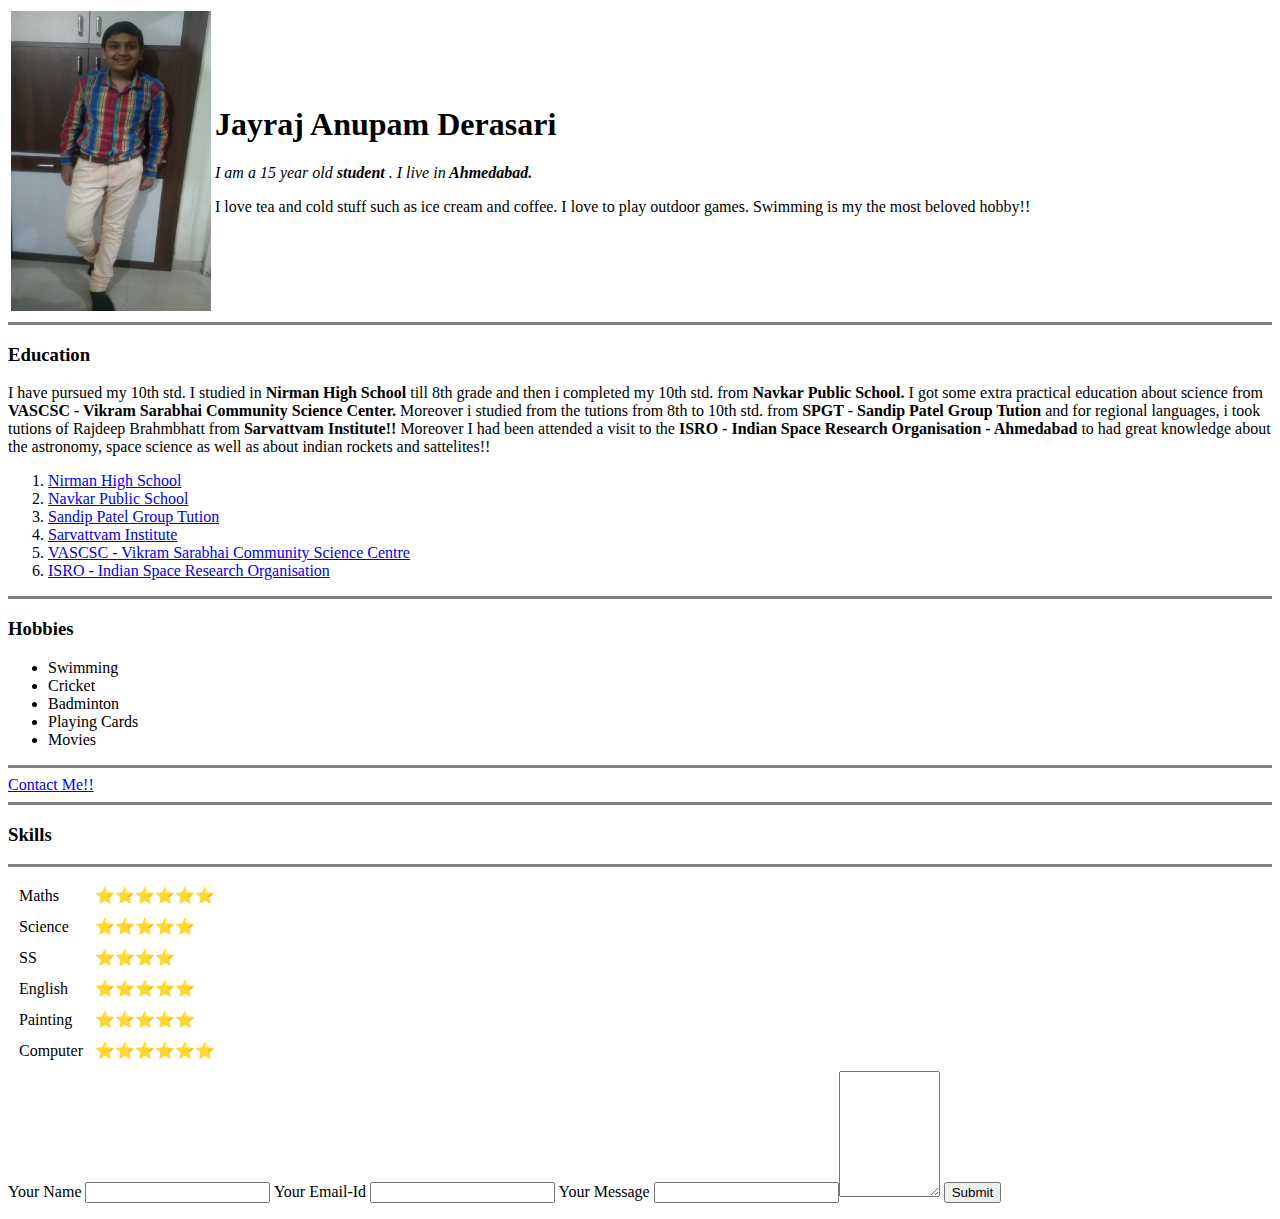
==== index.html @ 5ed75f18 "Add initial cv website files" ====
<html>

<head>
	<meta charset="utf-8">
	<title> Jayraj </title>
</head>

<body>
	<table>
		<tr>
			<td><img src="jayraj.jpeg" height="300px" width="200px"></td>
			<td>
				<H1> Jayraj Anupam Derasari</h1>
				<p><em> I am a 15 year old <strong> student </strong>. I live in<strong> Ahmedabad. </strong> </em></p>

				<P> I love tea and cold stuff such as ice cream and coffee. I love to play outdoor games. Swimming is my
					the most
					beloved hobby!!</P>
			</td>
		</tr>





	</table>



	<hr size="3" noshade>

	<p>
		<h3> Education</h3>I have pursued my 10th std. I studied in <strong>Nirman High School</strong> till 8th grade
		and then i completed my 10th std.
		from <strong> Navkar Public School. </strong> I got some extra practical education about science from <strong>
			VASCSC - Vikram Sarabhai Community Science Center.</strong>
		Moreover i studied from the tutions from 8th to 10th std. from <strong>SPGT - Sandip Patel Group Tution
		</strong>and for regional languages,
		i took tutions of Rajdeep Brahmbhatt from<strong> Sarvattvam Institute!! </strong>
		Moreover I had been attended a visit to the<strong> ISRO - Indian Space Research Organisation -
			Ahmedabad</strong> to had great knowledge about the astronomy, space science as well as about indian rockets
		and sattelites!!

		<ol>
			<li><a href="https://www.nirmanhighschool.com/"> Nirman High School </li></a>
			<li> <a href="https://www.facebook.com/NavkarPublicSchool/"> Navkar Public School </li></a>
			<li> <a href="https://www.spgtpvtltd.com/index.html">Sandip Patel Group Tution </li> </a>
			<li><a href="https://www.facebook.com/Sarvattvam-Institute-2097714653615758/"> Sarvattvam Institute </li>
			</a>
			<li><a href="https://www.vascsc.org/"> VASCSC - Vikram Sarabhai Community Science Centre </a> </li>
			<li> <a href="https://www.isro.gov.in/">ISRO - Indian Space Research Organisation</li> </a>
		</ol>



	</p>

		<hr size="3" noshade>
	<h3> Hobbies </h3>
	<ul>
		<li> Swimming</li>
		<li> Cricket </li>
		<li> Badminton </li>
		<li> Playing Cards </li>
		<li> Movies </li>
	</ul>
	<hr size="3" noshade>

	<a href="contact.html"> Contact Me!!</a>

	<hr size="3" noshade>

	<table cellspacing="10" >
		<thead><h3> Skills</h3> </thead>
		<hr size="3" noshade>

		
		
		<tbody><tr> <td> Maths </td>  <td> ⭐⭐⭐⭐⭐⭐ </td>
		
			<tr> <td> Science </td>  <td> ⭐⭐⭐⭐⭐ </td>
		
				<tr> <td> SS </td> <td>⭐⭐⭐⭐  </td>
		
				<tr> <td>English </td>  <td> ⭐⭐⭐⭐⭐ </td>
		
				<tr> <td> Painting</td>  <td> ⭐⭐⭐⭐⭐  </td>
		
				<tbody> <td> Computer </td>  <td> ⭐⭐⭐⭐⭐⭐  </td>
		</tbody>
		</table>

		<form>
				<label> Your Name </label> <input type="text">
				<label> Your Email-Id </label> <input type="email">
				<label> Your Message</label> <input><textarea name="name" rows="8" cols="10"></textarea>
				<input type="submit">
		</form>
			
























</body>





</html>
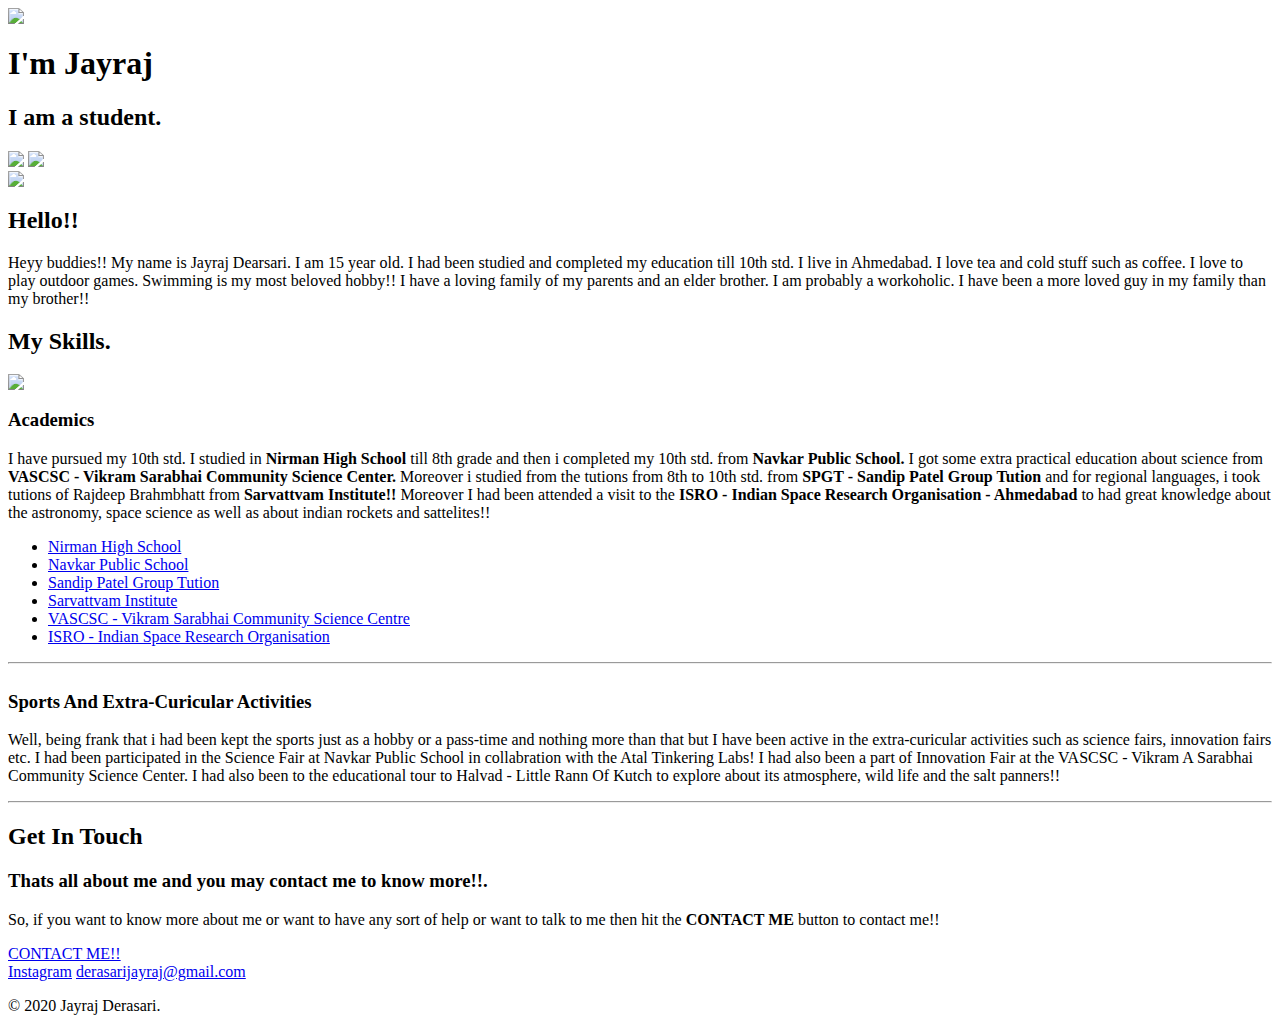
==== commit b08c7c37: "Add files via upload" ====
--- a/index.html
+++ b/index.html
@@ -1,130 +1,107 @@
-<html>
-
-<head>
-	<meta charset="utf-8">
-	<title> Jayraj </title>
-</head>
-
-<body>
-	<table>
-		<tr>
-			<td><img src="jayraj.jpeg" height="300px" width="200px"></td>
-			<td>
-				<H1> Jayraj Anupam Derasari</h1>
-				<p><em> I am a 15 year old <strong> student </strong>. I live in<strong> Ahmedabad. </strong> </em></p>
-
-				<P> I love tea and cold stuff such as ice cream and coffee. I love to play outdoor games. Swimming is my
-					the most
-					beloved hobby!!</P>
-			</td>
-		</tr>
-
-
-
-
-
-	</table>
-
-
-
-	<hr size="3" noshade>
-
-	<p>
-		<h3> Education</h3>I have pursued my 10th std. I studied in <strong>Nirman High School</strong> till 8th grade
-		and then i completed my 10th std.
-		from <strong> Navkar Public School. </strong> I got some extra practical education about science from <strong>
-			VASCSC - Vikram Sarabhai Community Science Center.</strong>
-		Moreover i studied from the tutions from 8th to 10th std. from <strong>SPGT - Sandip Patel Group Tution
-		</strong>and for regional languages,
-		i took tutions of Rajdeep Brahmbhatt from<strong> Sarvattvam Institute!! </strong>
-		Moreover I had been attended a visit to the<strong> ISRO - Indian Space Research Organisation -
-			Ahmedabad</strong> to had great knowledge about the astronomy, space science as well as about indian rockets
-		and sattelites!!
-
-		<ol>
-			<li><a href="https://www.nirmanhighschool.com/"> Nirman High School </li></a>
-			<li> <a href="https://www.facebook.com/NavkarPublicSchool/"> Navkar Public School </li></a>
-			<li> <a href="https://www.spgtpvtltd.com/index.html">Sandip Patel Group Tution </li> </a>
-			<li><a href="https://www.facebook.com/Sarvattvam-Institute-2097714653615758/"> Sarvattvam Institute </li>
-			</a>
-			<li><a href="https://www.vascsc.org/"> VASCSC - Vikram Sarabhai Community Science Centre </a> </li>
-			<li> <a href="https://www.isro.gov.in/">ISRO - Indian Space Research Organisation</li> </a>
-		</ol>
-
-
-
-	</p>
-
-		<hr size="3" noshade>
-	<h3> Hobbies </h3>
-	<ul>
-		<li> Swimming</li>
-		<li> Cricket </li>
-		<li> Badminton </li>
-		<li> Playing Cards </li>
-		<li> Movies </li>
-	</ul>
-	<hr size="3" noshade>
-
-	<a href="contact.html"> Contact Me!!</a>
-
-	<hr size="3" noshade>
-
-	<table cellspacing="10" >
-		<thead><h3> Skills</h3> </thead>
-		<hr size="3" noshade>
-
-		
-		
-		<tbody><tr> <td> Maths </td>  <td> ⭐⭐⭐⭐⭐⭐ </td>
-		
-			<tr> <td> Science </td>  <td> ⭐⭐⭐⭐⭐ </td>
-		
-				<tr> <td> SS </td> <td>⭐⭐⭐⭐  </td>
-		
-				<tr> <td>English </td>  <td> ⭐⭐⭐⭐⭐ </td>
-		
-				<tr> <td> Painting</td>  <td> ⭐⭐⭐⭐⭐  </td>
-		
-				<tbody> <td> Computer </td>  <td> ⭐⭐⭐⭐⭐⭐  </td>
-		</tbody>
-		</table>
-
-		<form>
-				<label> Your Name </label> <input type="text">
-				<label> Your Email-Id </label> <input type="email">
-				<label> Your Message</label> <input><textarea name="name" rows="8" cols="10"></textarea>
-				<input type="submit">
-		</form>
-			
-
-
-
-
-
-
-
-
-
-
-
-
-
-
-
-
-
-
-
-
-
-
-
-
-</body>
-
-
-
-
-
+<html>
+
+<head>
+      <meta charset="utf-8">
+      <title> Jayraj Derasari </title>
+      <link rel="stylesheet" href="css/style.css">
+      <link href="https://fonts.googleapis.com/css?family=Merriweather|Montserrat|Sacramento&display=swap"
+            rel="stylesheet">
+       <link rel="icon" href="favicon.ico">
+</head>
+
+
+<body>
+      <div class="top-container">
+            <img class="top-cloud" src="images/cloud.png">
+            <h1> I'm Jayraj</h1>
+            <h2> I am a student.</h2>
+            <img class="bottom-cloud" src="images/cloud.png">
+            <img src="images/mountain.png">
+      </div>
+
+
+
+
+      <div class="middle-container">
+            <div class="profile">
+                  <img class="pp" src="images/pp.jpeg">
+                  <h2>Hello!!</h2>
+                  <p>Heyy buddies!! My name is Jayraj Dearsari. I am 15 year old. I had been studied and completed my education till 10th std. I live in Ahmedabad.
+
+                        I love tea and cold stuff such as coffee. I love to play outdoor games. Swimming is my most
+                        beloved hobby!! I have a loving family of my parents and an elder brother. I am probably a
+                        workoholic. I have been a more loved guy in my family than my brother!! </p>
+            </div> 
+      </div>
+
+      <div class="bottom-container">
+            <div class="skills">
+                  <h2> My Skills.</h2>
+                  <div class="skill-row">
+                        <img class="sci-fair" src="images/sci-fair.jpg">
+                        <h3>Academics</h3>
+                        <p>I have pursued my 10th std. I studied in <strong>Nirman High School</strong> till 8th grade
+                              and then i completed my 10th std.
+                              from <strong> Navkar Public School. </strong> I got some extra practical education about
+                              science from <strong>
+                                    VASCSC - Vikram Sarabhai Community Science Center.</strong>
+                              Moreover i studied from the tutions from 8th to 10th std. from <strong>SPGT - Sandip Patel
+                                    Group Tution
+                              </strong>and for regional languages,
+                              i took tutions of Rajdeep Brahmbhatt from<strong> Sarvattvam Institute!! </strong>
+                              Moreover I had been attended a visit to the<strong> ISRO - Indian Space Research
+                                    Organisation -
+                                    Ahmedabad</strong> to had great knowledge about the astronomy, space science as well
+                              as about indian rockets
+                              and sattelites!!
+
+                              <ul class="links"> 
+                                    <li><a href="https://www.nirmanhighschool.com/"> Nirman High School </li></a>
+                                    <li> <a href="https://www.facebook.com/NavkarPublicSchool/"> Navkar Public School
+                                    </li></a>
+                                    <li> <a href="https://www.spgtpvtltd.com/index.html">Sandip Patel Group Tution </li>
+                                    </a>
+                                    <li><a href="https://www.facebook.com/Sarvattvam-Institute-2097714653615758/">
+                                                Sarvattvam Institute </li>
+                                    </a>
+                                    <li><a href="https://www.vascsc.org/"> VASCSC - Vikram Sarabhai Community Science
+                                                Centre </a> </li>
+                                    <li> <a href="https://www.isro.gov.in/">ISRO - Indian Space Research Organisation
+                                    </li> </a>
+                              </ul>
+                        </p>
+                  </div>
+                  <hr>
+                  <div class="skill-row">
+                        <img class="" src="" alt="">
+                        <h3>Sports And Extra-Curicular Activities</h3>
+                        <p>Well, being frank that i had been kept the sports just as a hobby or a pass-time and nothing
+                              more than that but I have been active in the extra-curicular activities such as science
+                              fairs, innovation fairs etc. I had been participated in the Science Fair at Navkar Public
+                              School in collabration with the Atal Tinkering Labs! I had also been a part of Innovation
+                              Fair at the VASCSC - Vikram A Sarabhai Community Science Center. I had also been to the
+                              educational tour to Halvad - Little Rann Of Kutch to explore about its atmosphere, wild
+                              life and the salt panners!! </p>
+                  </div>
+                  <hr>
+                  <div class="contact-me">
+                        <h2>Get In Touch</h2>
+                        <h3>Thats all about me and you may contact me to know more!!.</h3>
+                        <p>So, if you want to know more about me or want to have any sort of help or want to talk to me then hit the <strong>CONTACT ME</strong> button to contact me!!</p>
+                          <a href="contact.html" class="contact-btn">CONTACT ME!!</a>
+                          
+                  </div>
+            </div>
+      </div>
+
+      <div class="last-container">
+
+            <a class="footer-link" href="https://www.Instagram.com/jayraj_derasari">Instagram</a>
+            <a href="https://mail.google.com/" class="footer-link"> derasarijayraj@gmail.com </a>
+            <p>© 2020 Jayraj Derasari.</p>
+      </div>
+
+
+</body>
+
 </html>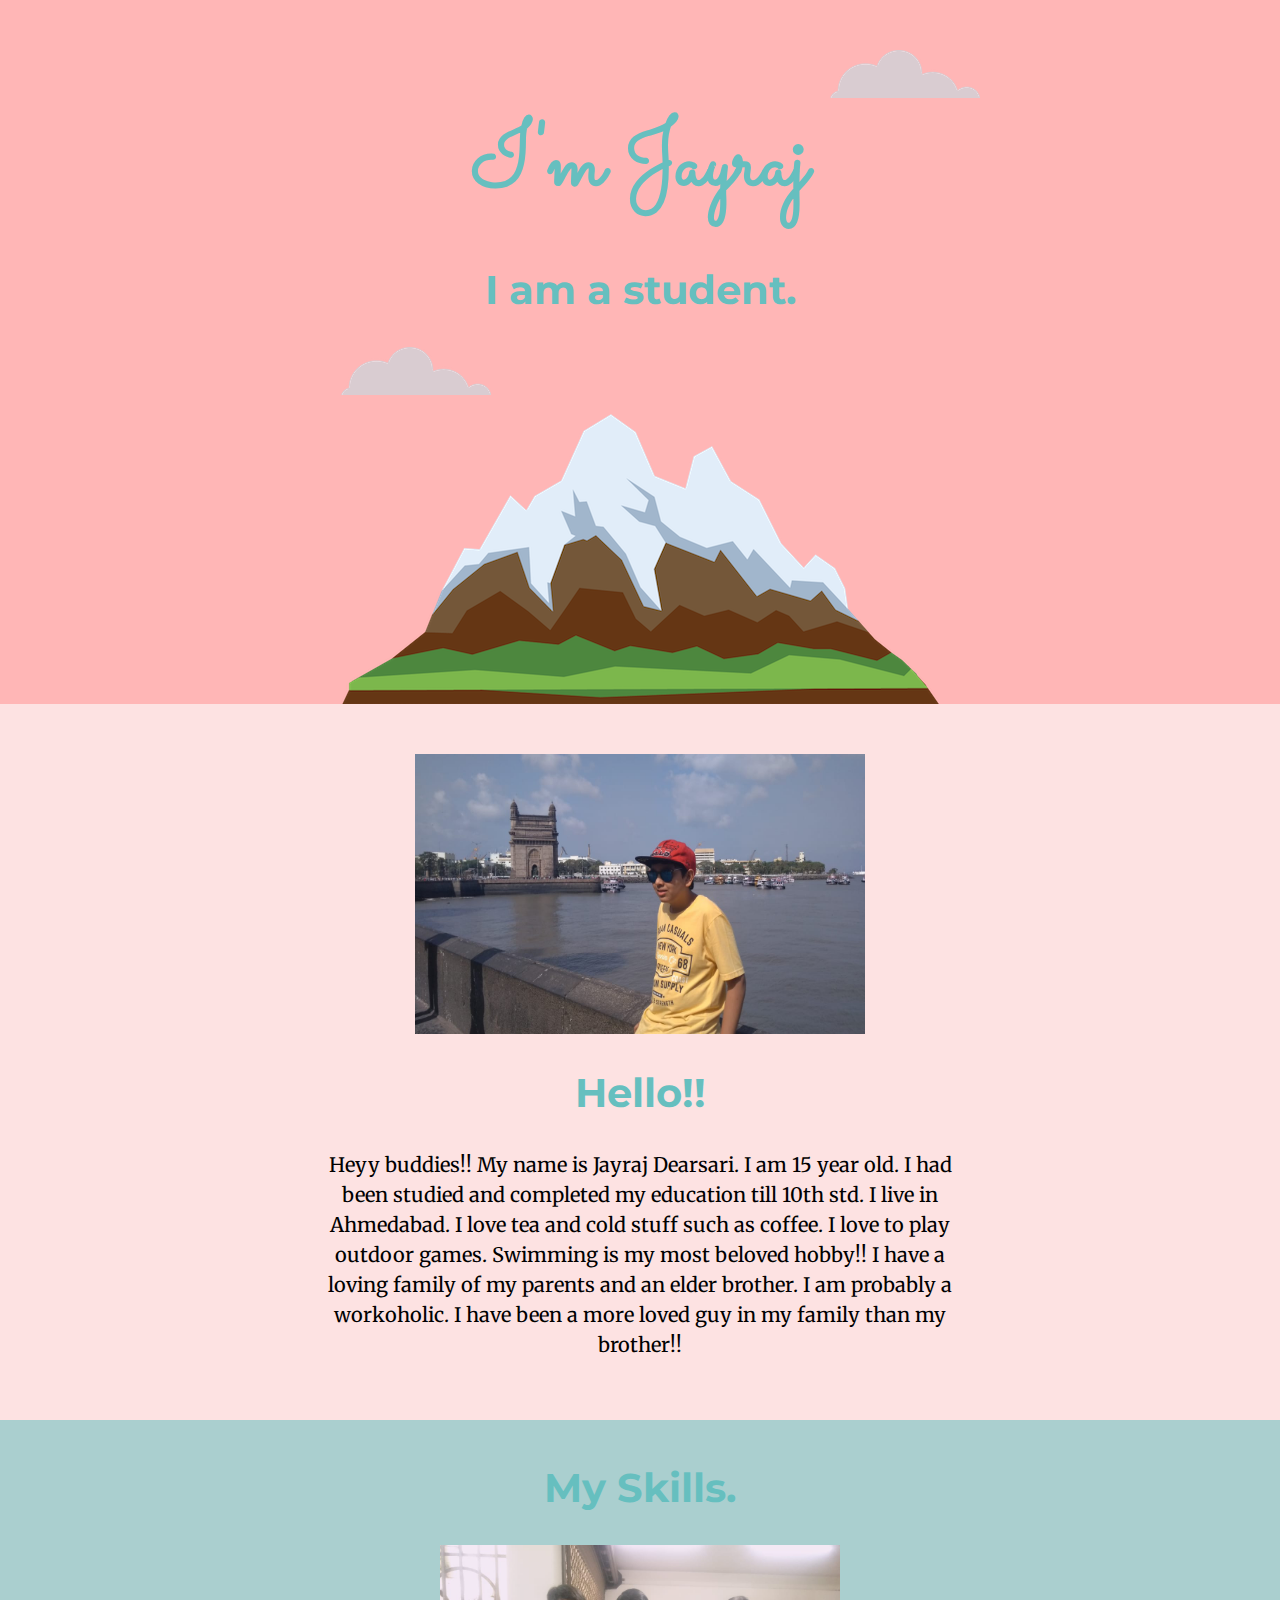
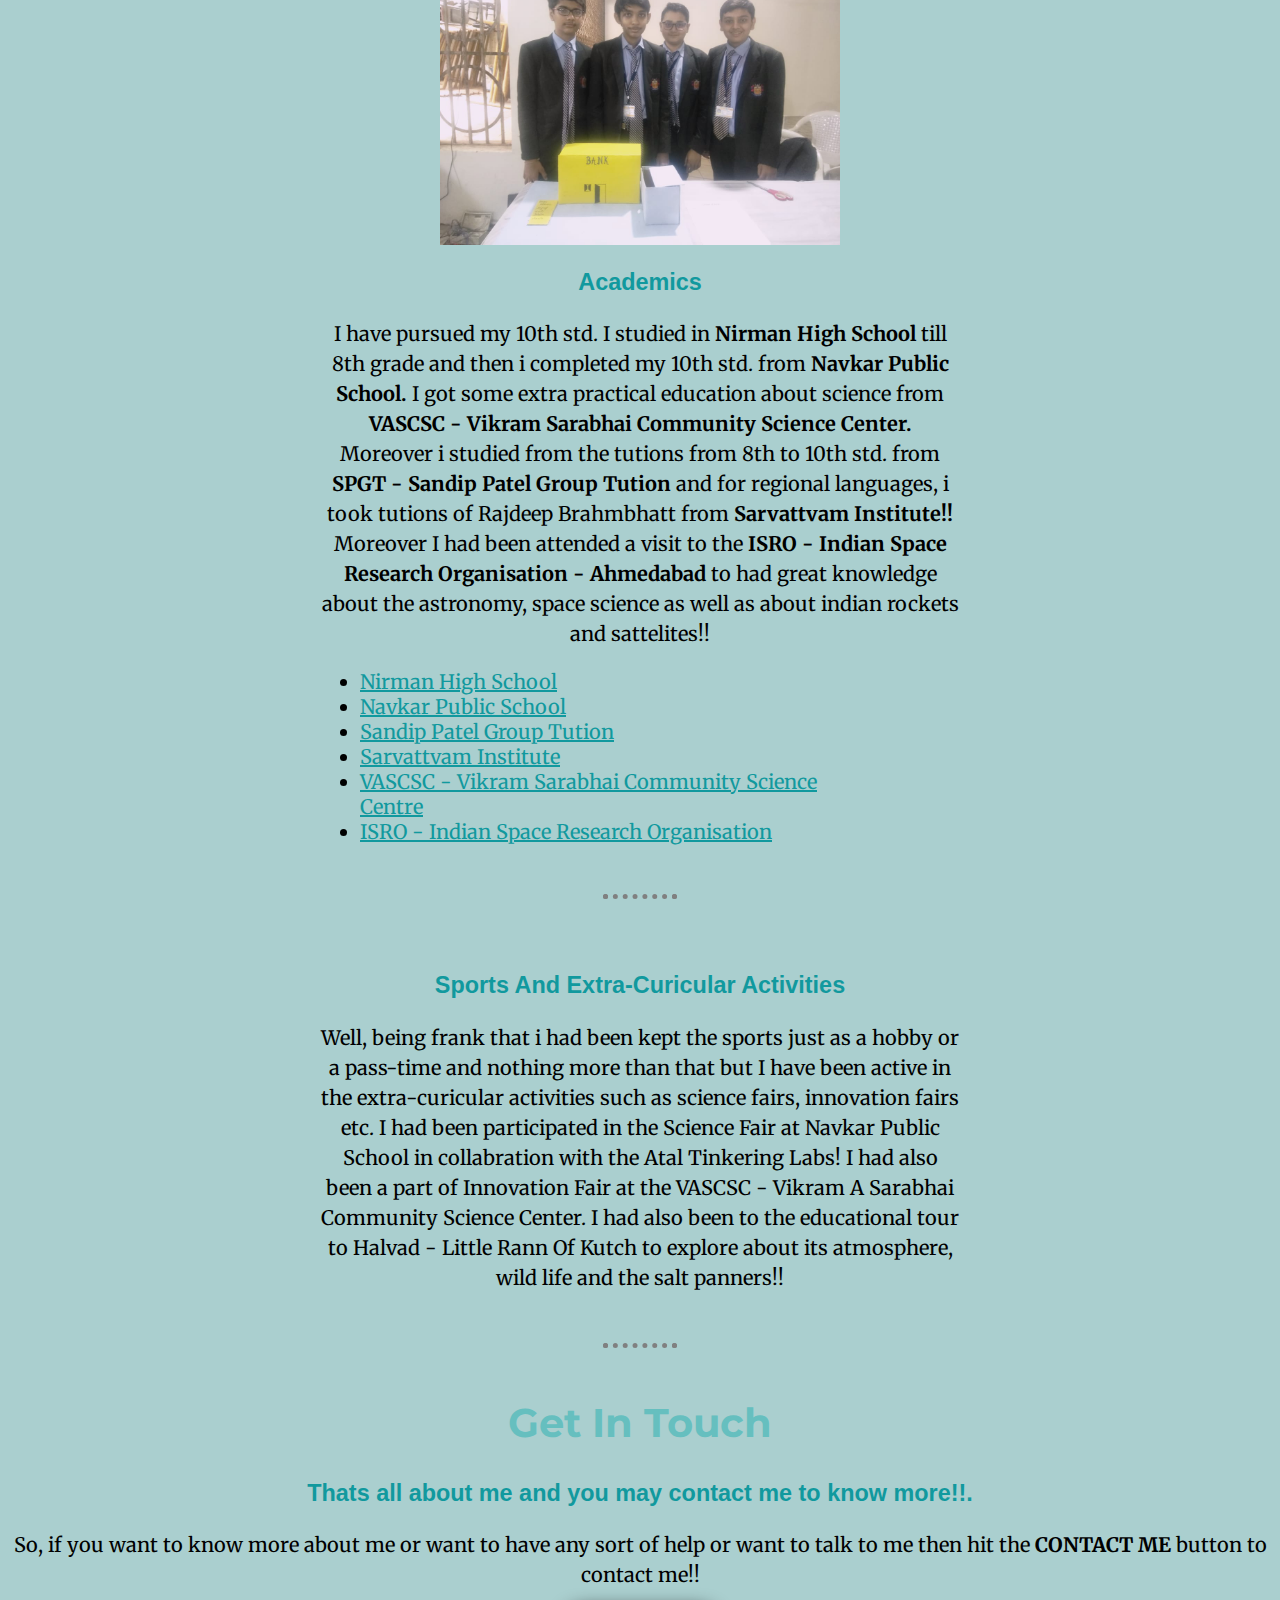
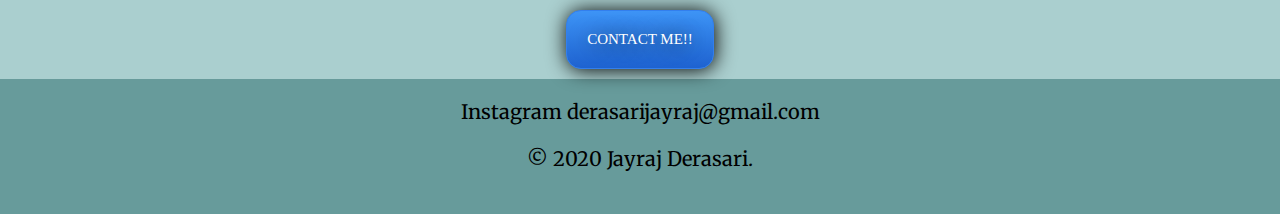
==== commit 4d3fbc61: "Update index.html" ====
--- a/index.html
+++ b/index.html
@@ -3,7 +3,7 @@
 <head>
       <meta charset="utf-8">
       <title> Jayraj Derasari </title>
-      <link rel="stylesheet" href="css/style.css">
+      <link rel="stylesheet" href="/css/style.css">
       <link href="https://fonts.googleapis.com/css?family=Merriweather|Montserrat|Sacramento&display=swap"
             rel="stylesheet">
        <link rel="icon" href="favicon.ico">
@@ -104,4 +104,4 @@
 
 </body>
 
-</html>+</html>
--- a/css/style.css
+++ b/css/style.css
@@ -0,0 +1,140 @@
+body {
+    font-size: 1.25rem;
+    text-align: center;
+    margin: 0px;
+    font-family: "Merriweather", serif;
+    background-color: #aacfcf;
+  }
+  .contact-body{
+      text-align: left;
+  }
+  .links{
+      text-align: left;
+      min-width: 30%;
+      max-width: 75%;
+  }
+  h1 {
+    margin: 0px;
+    font-size: 5.625rem;
+    font-family: "Sacramento", cursive;
+    margin: 50px auto 0px auto;
+    color: #66bfbf;
+  }
+  h2 {
+    font-family: "Montserrat", sans-serif;
+    font-size: 2.5rem;
+    color: #66bfbf;
+    font-weight: bold;
+  }
+  h3 {
+    color: #11999e;
+    font-family: "Montserrat-bold", sans-serif;
+  }
+  a {
+    color: #11999e;
+  }
+  .top-container {
+    background-color: #ffb6b6;
+    padding-top: 50px;
+  }
+  .middle-container {
+    background-color: #fde2e2;
+    padding-bottom: 40px;
+  }
+  .bottom-container {
+    background-color: #aacfcf;
+    padding: 10px 0;
+  }
+  .last-container {
+    background-color: #679b9b;
+    padding: 20px 0;
+  }
+  .footer-link {
+    text-decoration: none;
+    color: #000000;
+  }
+  .pp {
+    width: 450px;
+    height: 280px;
+    padding-top: 50px;
+  }
+  hr {
+    border: dotted;
+    border-bottom: none;
+    width: 5%;
+    border-width: 5px;
+    margin: 50px auto;
+  }
+  .bottom-cloud {
+    position: absolute;
+  }
+  
+  .top-cloud {
+    position: absolute;
+    right: 300px;
+    top: 50px;
+  }
+  .skill-row {
+    width: 50%;
+    margin: auto;
+  }
+  .profile {
+    width: 50%;
+    margin: auto;
+  }
+  p {
+    line-height: 1.5;
+  }
+  .sci-fair {
+    height: 300px;
+    width: 400px;
+  }
+  
+  
+  .contact-btn {
+     
+    background-color: #3d94f6;
+    background-image: -webkit-linear-gradient(top, #3d94f6, #1e62d0);
+    background-image: -moz-linear-gradient(top, #3d94f6, #1e62d0);
+    background-image: -ms-linear-gradient(top, #3d94f6, #1e62d0);
+    background-image: -o-linear-gradient(top, #3d94f6, #1e62d0);
+    background-image: linear-gradient(to bottom, #3d94f6, #1e62d0);
+    -webkit-border-radius: 15px;
+    -moz-border-radius: 15px;
+    border-radius: 15px;
+    color: #ffffff;
+    font-family: Verdana;
+    font-size: 15px;
+    font-weight: 100;
+    padding: 20px;
+    box-shadow: 1px 1px 20px 0px #000000;
+    -webkit-box-shadow: 1px 1px 20px 0px #000000;
+    -moz-box-shadow: 1px 1px 20px 0px #000000;
+    text-shadow: 1px 1px 20px #000000;
+    border: solid #337fed 1px;
+    text-decoration: none;
+    display: inline-block;
+    cursor: pointer;
+    text-align: center;
+  }
+  
+  .contact-btn:hover {
+    border: solid #337fed 1px;
+    background: #1e62d0;
+    background-image: -webkit-linear-gradient(top, #1e62d0, #3d94f6);
+    background-image: -moz-linear-gradient(top, #1e62d0, #3d94f6);
+    background-image: -ms-linear-gradient(top, #1e62d0, #3d94f6);
+    background-image: -o-linear-gradient(top, #1e62d0, #3d94f6);
+    background-image: linear-gradient(to bottom, #1e62d0, #3d94f6);
+    -webkit-border-radius: 20px;
+    -moz-border-radius: 20px;
+    border-radius: 20px;
+    text-decoration: none;
+  }
+  
+  .contact {
+    color: #337fed;
+  }
+.text{
+    line-height: 1.5;
+}
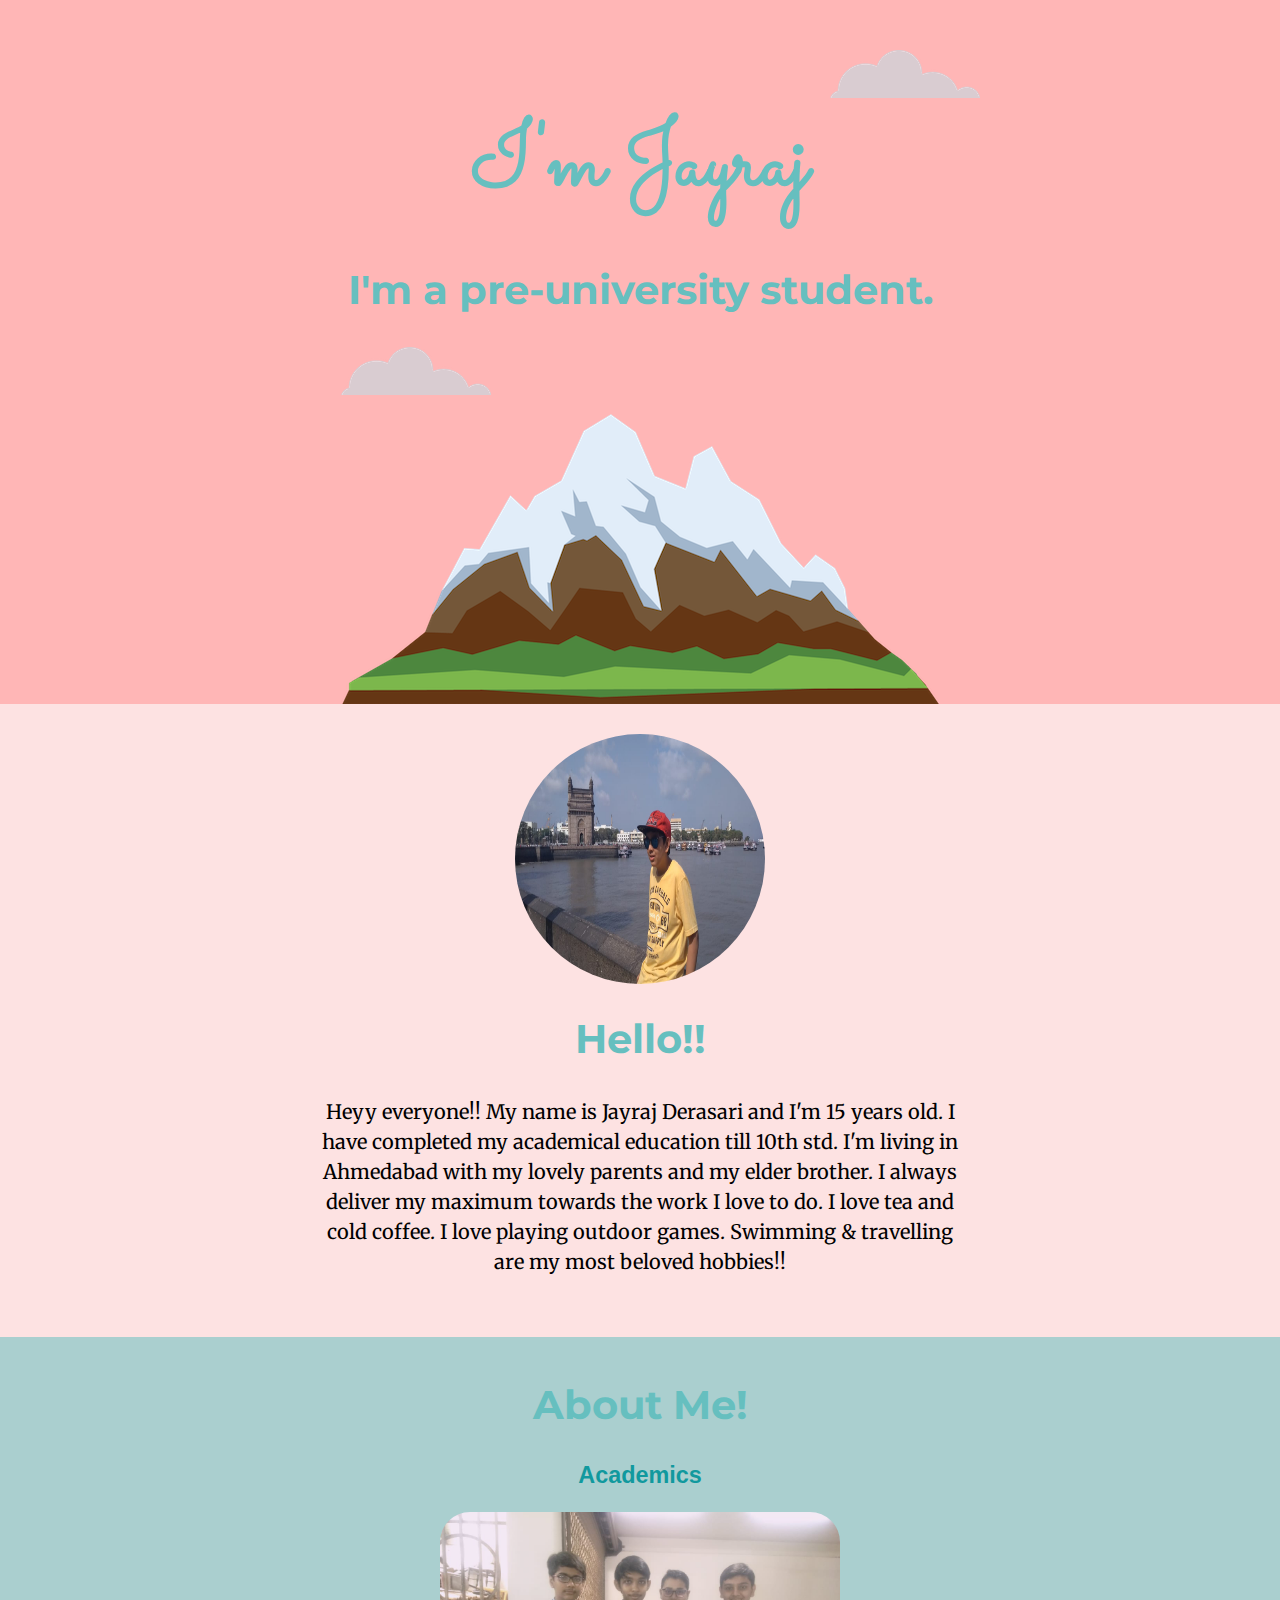
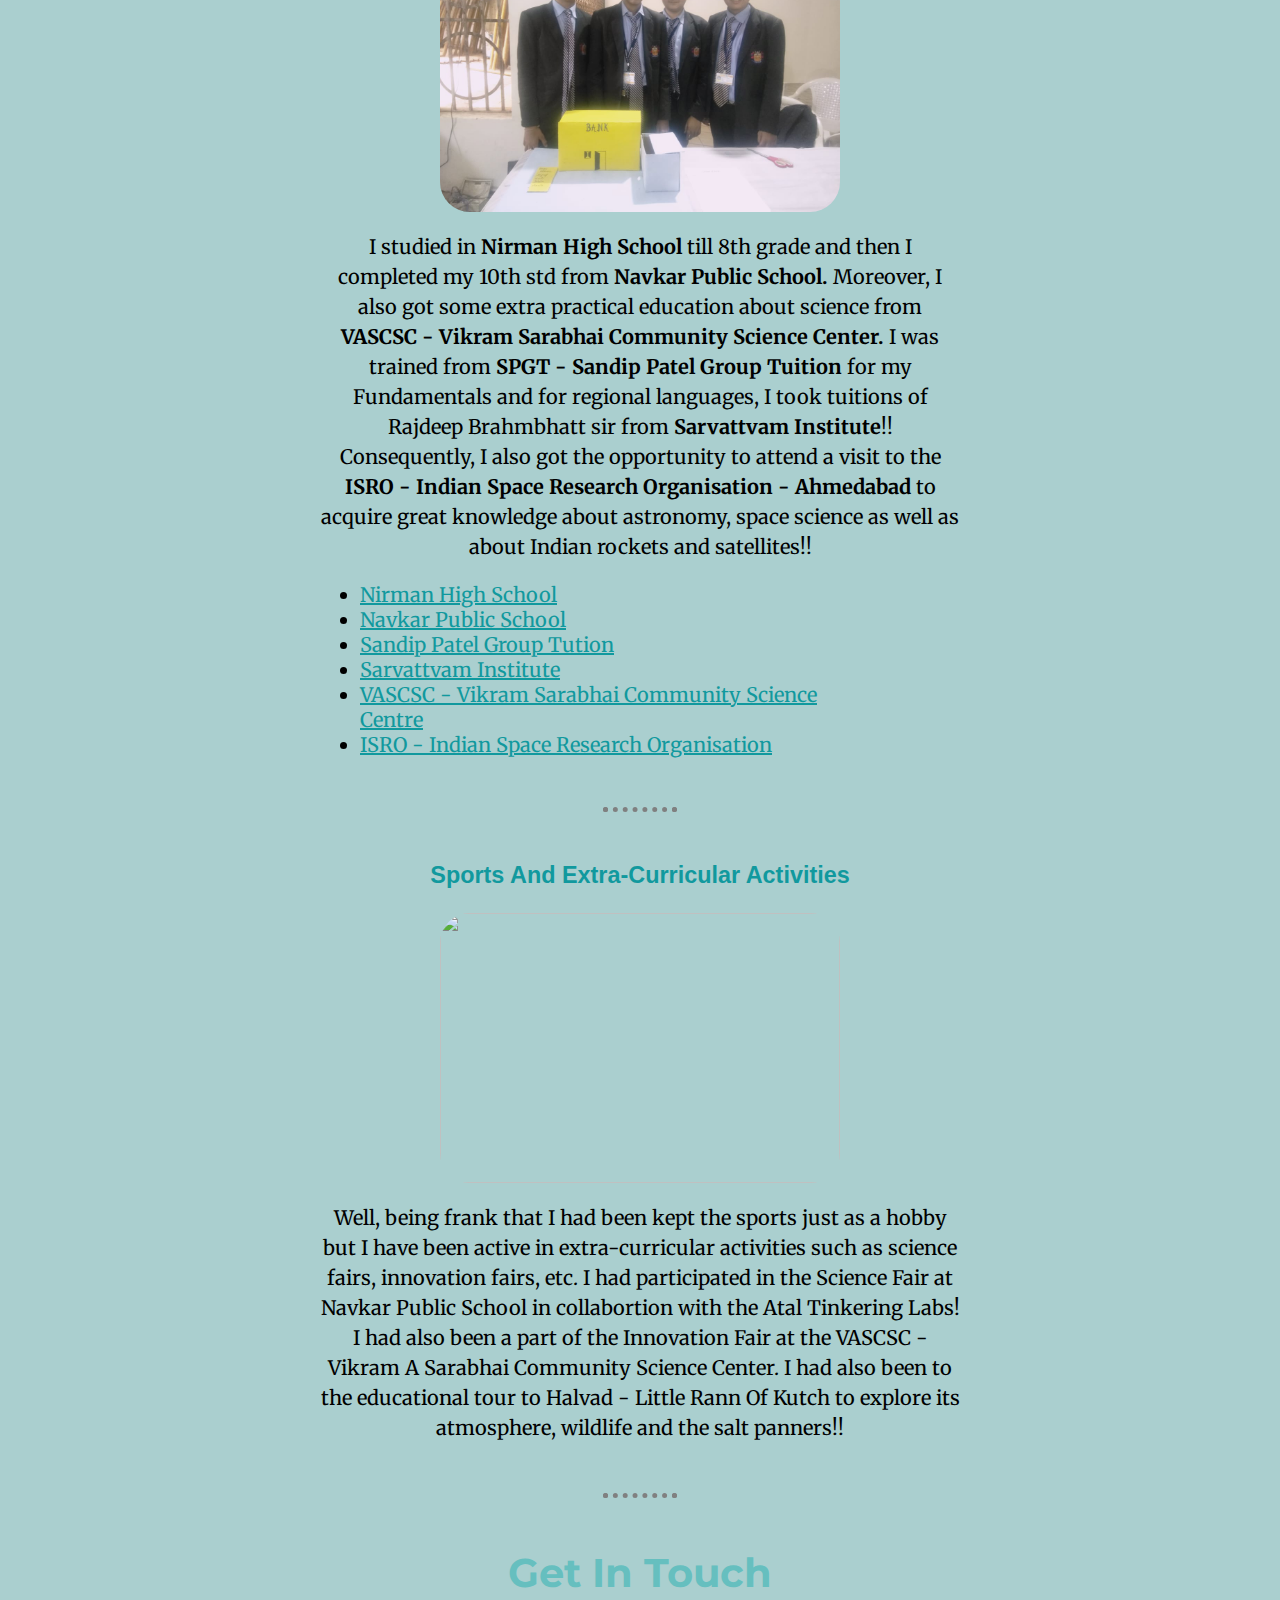
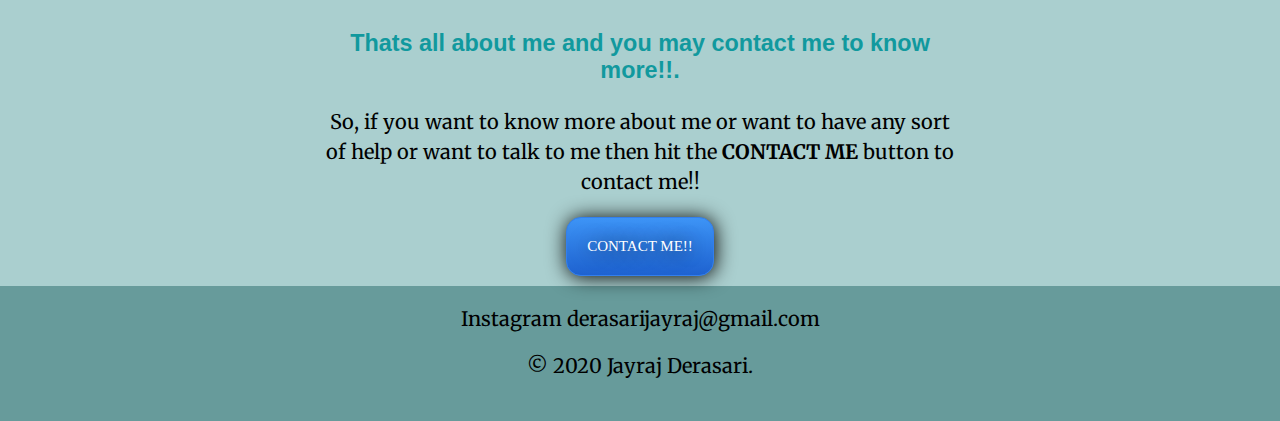
==== commit abc47963: "changes" ====
--- a/index.html
+++ b/index.html
@@ -3,7 +3,7 @@
 <head>
       <meta charset="utf-8">
       <title> Jayraj Derasari </title>
-      <link rel="stylesheet" href="/css/style.css">
+      <link rel="stylesheet" href="css/style.css">
       <link href="https://fonts.googleapis.com/css?family=Merriweather|Montserrat|Sacramento&display=swap"
             rel="stylesheet">
        <link rel="icon" href="favicon.ico">
@@ -14,7 +14,7 @@
       <div class="top-container">
             <img class="top-cloud" src="images/cloud.png">
             <h1> I'm Jayraj</h1>
-            <h2> I am a student.</h2>
+            <h2> I'm a pre-university student.</h2>
             <img class="bottom-cloud" src="images/cloud.png">
             <img src="images/mountain.png">
       </div>
@@ -25,37 +25,26 @@
       <div class="middle-container">
             <div class="profile">
                   <img class="pp" src="images/pp.jpeg">
-                  <h2>Hello!!</h2>
-                  <p>Heyy buddies!! My name is Jayraj Dearsari. I am 15 year old. I had been studied and completed my education till 10th std. I live in Ahmedabad.
+                  <h2 class="hello">Hello!!</h2>
+                  <p>Heyy everyone!! My name is Jayraj Derasari and I'm 15 years old. I have completed my academical education till 10th std. I'm living in Ahmedabad with my lovely parents and my elder brother.
 
-                        I love tea and cold stuff such as coffee. I love to play outdoor games. Swimming is my most
-                        beloved hobby!! I have a loving family of my parents and an elder brother. I am probably a
-                        workoholic. I have been a more loved guy in my family than my brother!! </p>
+                   I always deliver my maximum towards the work I love to do. I love tea and cold coffee. 
+                   I love playing outdoor games. Swimming & travelling are my most
+                        beloved hobbies!! </p>
             </div> 
       </div>
 
       <div class="bottom-container">
             <div class="skills">
-                  <h2> My Skills.</h2>
+                  <h2> About Me!</h2>
                   <div class="skill-row">
-                        <img class="sci-fair" src="images/sci-fair.jpg">
+                       
                         <h3>Academics</h3>
-                        <p>I have pursued my 10th std. I studied in <strong>Nirman High School</strong> till 8th grade
-                              and then i completed my 10th std.
-                              from <strong> Navkar Public School. </strong> I got some extra practical education about
-                              science from <strong>
-                                    VASCSC - Vikram Sarabhai Community Science Center.</strong>
-                              Moreover i studied from the tutions from 8th to 10th std. from <strong>SPGT - Sandip Patel
-                                    Group Tution
-                              </strong>and for regional languages,
-                              i took tutions of Rajdeep Brahmbhatt from<strong> Sarvattvam Institute!! </strong>
-                              Moreover I had been attended a visit to the<strong> ISRO - Indian Space Research
-                                    Organisation -
-                                    Ahmedabad</strong> to had great knowledge about the astronomy, space science as well
-                              as about indian rockets
-                              and sattelites!!
+                         <img class="sci-fair" src="images/sci-fair.jpg">
+                        <p>
 
-                              <ul class="links"> 
+I studied in <strong> Nirman High School</strong> till 8th grade and then I completed my 10th std from  <strong> Navkar Public School.</strong> Moreover, I also got some extra practical education about science from<strong> VASCSC - Vikram Sarabhai Community Science Center.</strong> I was trained from <strong> SPGT - Sandip Patel Group Tuition</strong> for my Fundamentals and for regional languages, I took tuitions of Rajdeep Brahmbhatt sir from <strong>Sarvattvam Institute</strong>!!  Consequently, I also got the opportunity to attend a visit to the <strong> ISRO - Indian Space Research Organisation - Ahmedabad</strong> to acquire great knowledge about astronomy, space science as well as about Indian rockets and satellites!!</p>
+                                    <ul class="links"> 
                                     <li><a href="https://www.nirmanhighschool.com/"> Nirman High School </li></a>
                                     <li> <a href="https://www.facebook.com/NavkarPublicSchool/"> Navkar Public School
                                     </li></a>
@@ -73,15 +62,13 @@
                   </div>
                   <hr>
                   <div class="skill-row">
-                        <img class="" src="" alt="">
-                        <h3>Sports And Extra-Curicular Activities</h3>
-                        <p>Well, being frank that i had been kept the sports just as a hobby or a pass-time and nothing
-                              more than that but I have been active in the extra-curicular activities such as science
-                              fairs, innovation fairs etc. I had been participated in the Science Fair at Navkar Public
-                              School in collabration with the Atal Tinkering Labs! I had also been a part of Innovation
+                        <h3>Sports And Extra-Curricular Activities</h3>
+                         <img class="Kutch" src="images/kutch.jpeg">
+                        <p>Well, being frank that I had been kept the sports just as a hobby but I have been active in extra-curricular activities such as science
+                              fairs, innovation fairs, etc. I had participated in the Science Fair at Navkar Public
+                              School in collabortion with the Atal Tinkering Labs! I had also been a part of the Innovation
                               Fair at the VASCSC - Vikram A Sarabhai Community Science Center. I had also been to the
-                              educational tour to Halvad - Little Rann Of Kutch to explore about its atmosphere, wild
-                              life and the salt panners!! </p>
+                              educational tour to Halvad - Little Rann Of Kutch to explore its atmosphere, wildlife and the salt panners!! </p>
                   </div>
                   <hr>
                   <div class="contact-me">
@@ -96,9 +83,9 @@
 
       <div class="last-container">
 
-            <a class="footer-link" href="https://www.Instagram.com/jayraj_derasari">Instagram</a>
-            <a href="https://mail.google.com/" class="footer-link"> derasarijayraj@gmail.com </a>
-            <p>© 2020 Jayraj Derasari.</p>
+            <div class="jerry"><a class="footer-link footer-text" href="https://www.Instagram.com/jayraj_derasari">Instagram</a>
+            <a  action="mailto:derasarijayraj@gmail.com" class="footer-link footer-text"> derasarijayraj@gmail.com </a>
+            <p class="footer-text">© 2020 Jayraj Derasari.</p></div>
       </div>
 
 
--- a/css/style.css
+++ b/css/style.css
@@ -30,6 +30,9 @@
     color: #11999e;
     font-family: "Montserrat-bold", sans-serif;
   }
+  .hello{
+    margin-top: 0px; 
+  }
   a {
     color: #11999e;
   }
@@ -49,14 +52,23 @@
     background-color: #679b9b;
     padding: 20px 0;
   }
+  .jerry{
+    width: 50%;
+    margin: auto;
+  }
   .footer-link {
     text-decoration: none;
     color: #000000;
+}
+  .kutch{
+    height: 270px; width: 400px;
+    border-radius:30px;
   }
   .pp {
-    width: 450px;
-    height: 280px;
-    padding-top: 50px;
+    height: 250px;
+    width: 250px;
+    padding: 30px;
+    border-radius: 50%;
   }
   hr {
     border: dotted;
@@ -88,6 +100,7 @@
   .sci-fair {
     height: 300px;
     width: 400px;
+    border-radius:30px; 
   }
   
   
@@ -138,3 +151,7 @@
 .text{
     line-height: 1.5;
 }
+.contact-me{
+  width:50%;
+  margin: auto;
+}